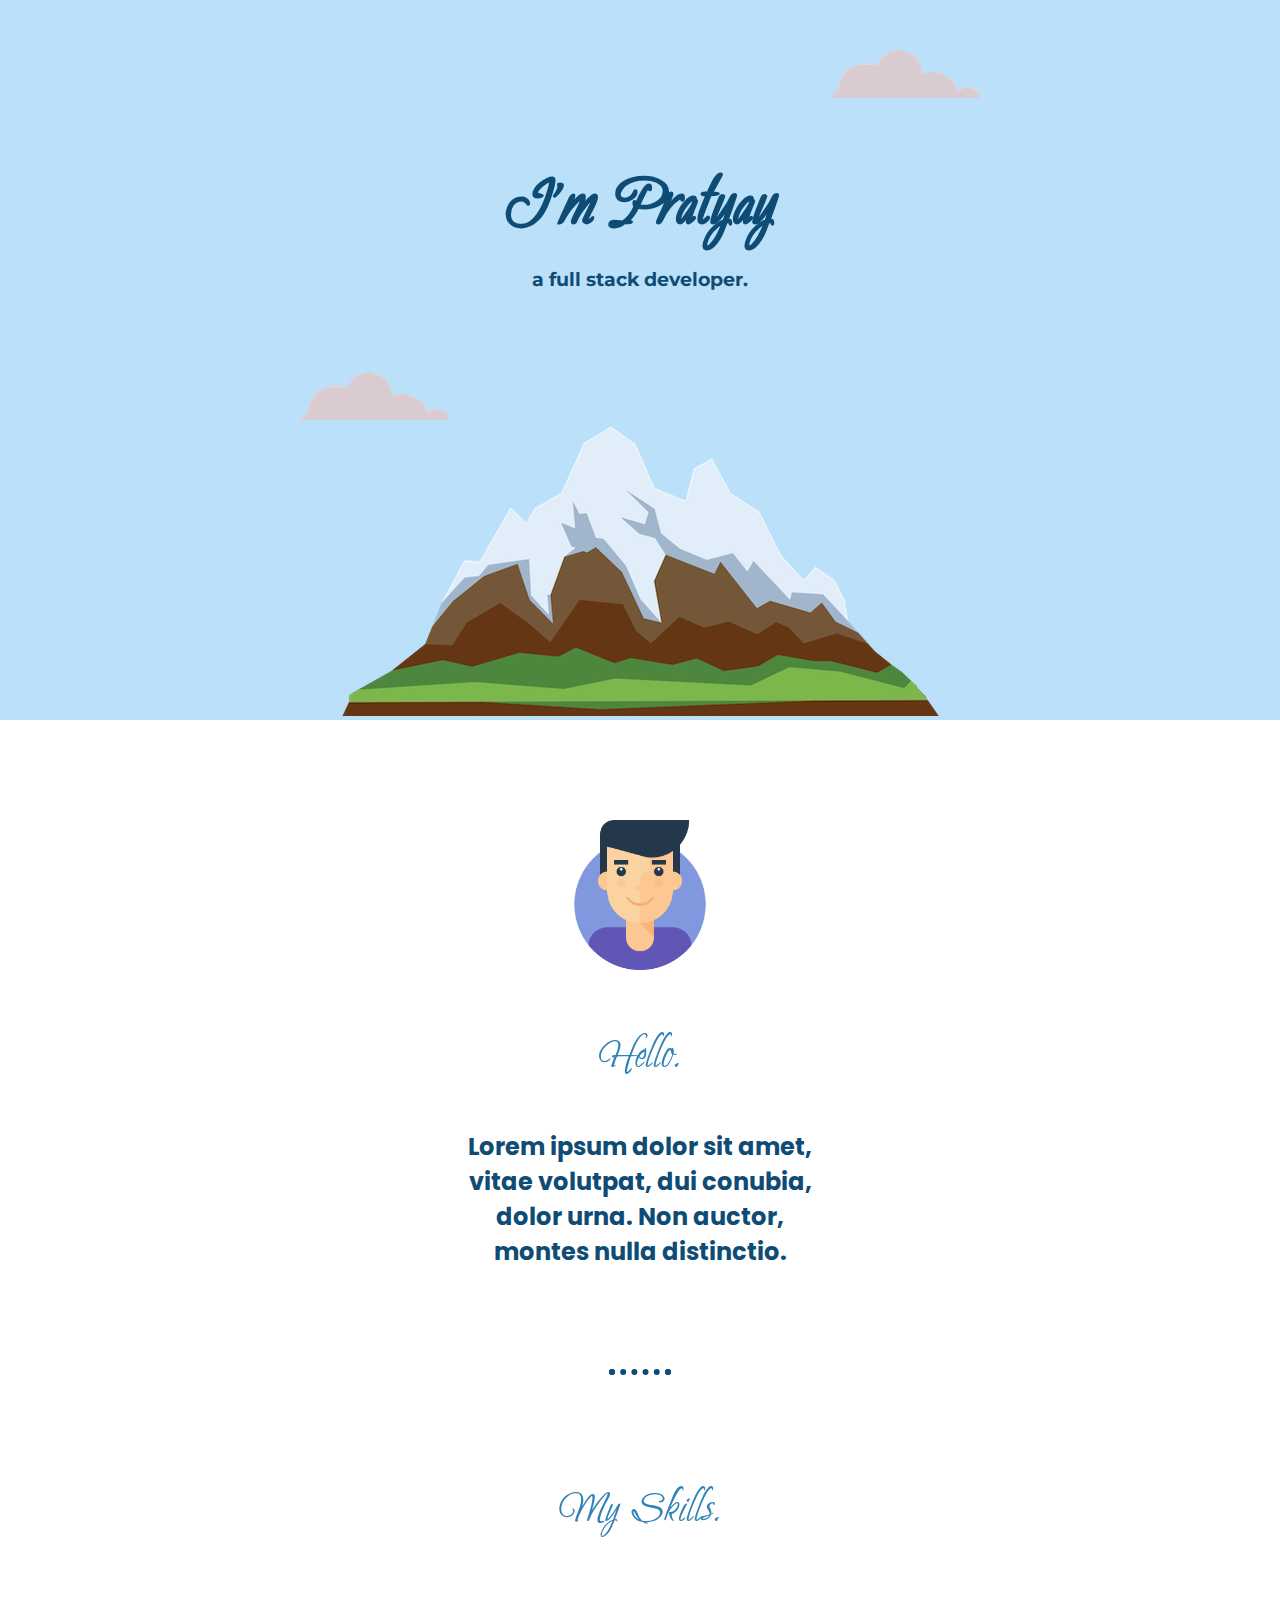
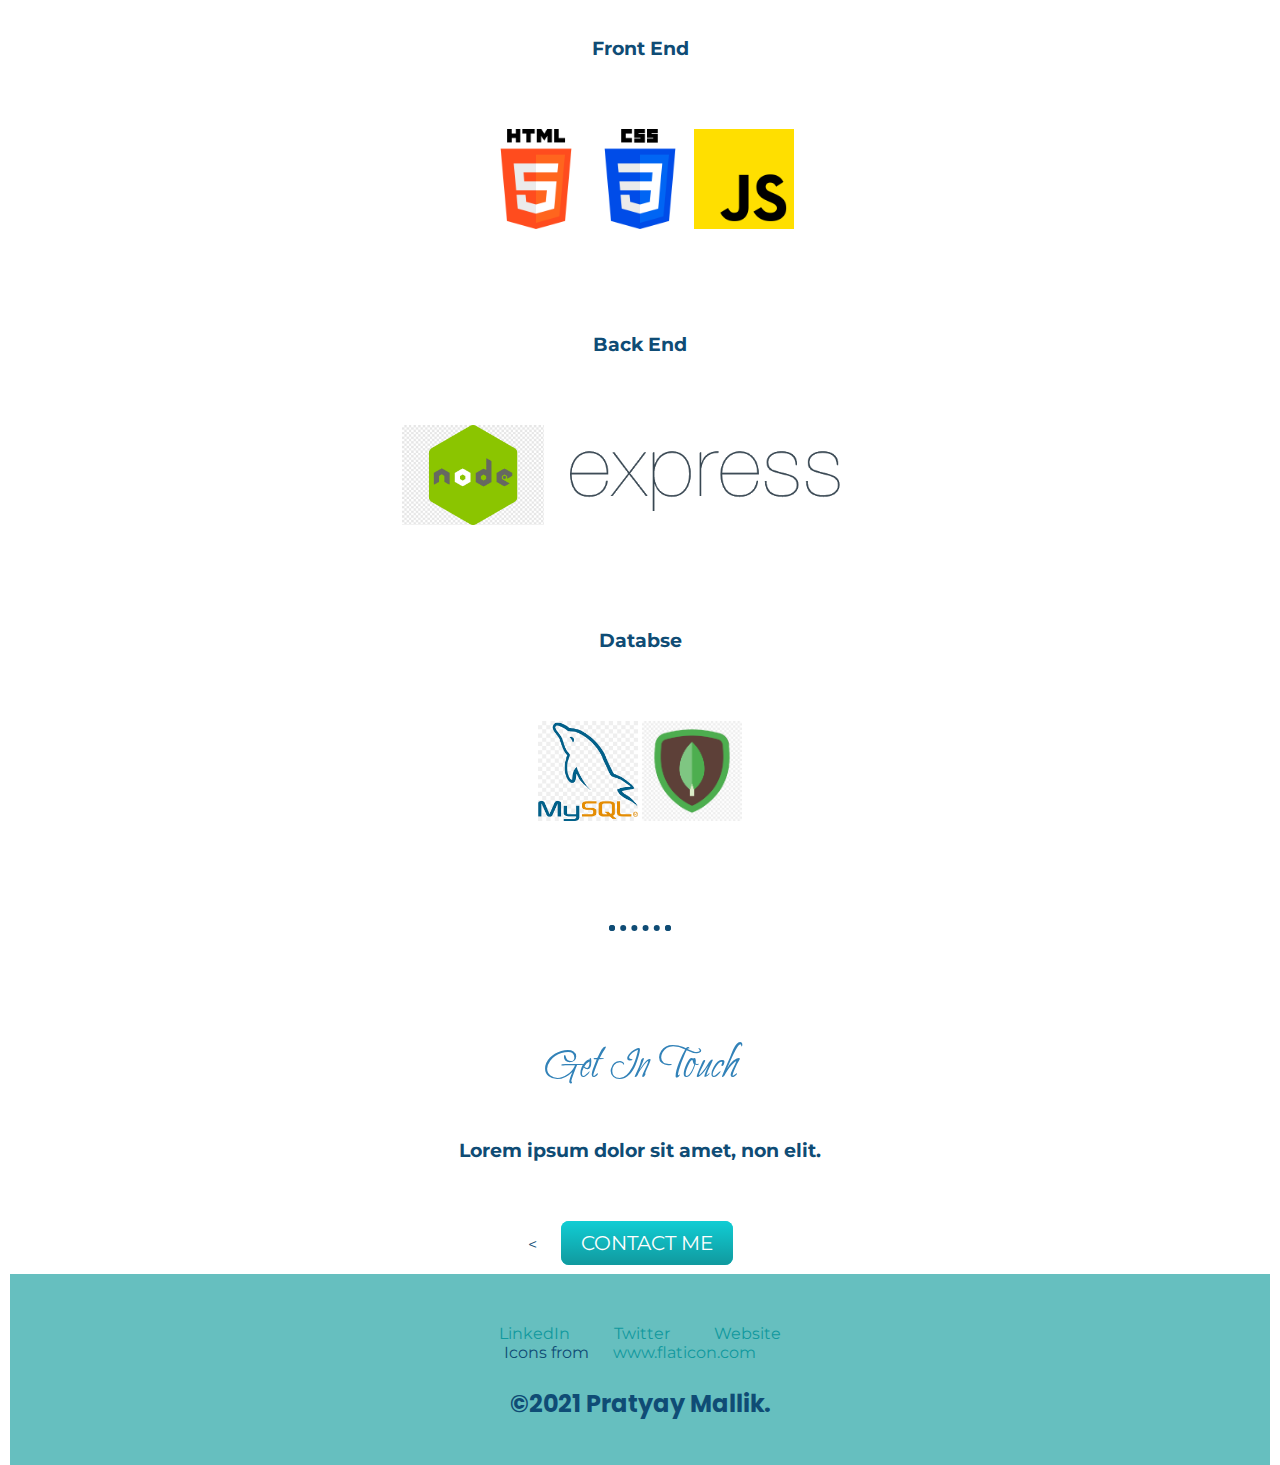
==== index.html @ e862d35b "Initial commit" ====
<!DOCTYPE html>
<html lang="en">
<head>
    <meta charset="UTF-8">
    <meta http-equiv="X-UA-Compatible" content="IE=edge">
    <meta name="viewport" content="width=device-width, initial-scale=1.0">
    <link rel="stylesheet" href="css/styles.css">
    <link rel="icon" href="favicon.png">

    <link rel="preconnect" href="https://fonts.googleapis.com">
    <link rel="preconnect" href="https://fonts.gstatic.com" crossorigin>
    <link href="https://fonts.googleapis.com/css2?family=Montserrat&family=Petemoss&family=Poppins:wght@200&display=swap" rel="stylesheet">
    <title>Pratyay</title>
</head>
<body>
    <div class="top-container">
        <img class="top-cloud" src="images/cloud.png" alt="cloud">
        <div class="title-text">
          <h1>I'm Pratyay</h1>
          <h3>a full stack developer.</h3>
        </div>
        <img class="bottom-cloud" src="images/cloud.png" alt="cloud">
        <img class="mountain" src="images/mountain.png" alt="mountain-img">
    </div>
    <div class="middle-container">
        <div class="profile">
          <img class="profile-image" src="images/pratyay.png" alt="">
          <h2>Hello.</h2>
          <p class="intro">Lorem ipsum dolor sit amet, vitae volutpat, dui conubia, dolor urna. Non auctor, montes nulla distinctio.</p>
        </div>
        <hr>
        <div class="skills">
          <h2>My Skills.</h2>
          <div class="skill-row">
            <h3>Front End</h3>
            <img class="skill-image" src="images/html-5.png" alt="">
            <img class="skill-image" src="images/css-3.png" alt="">
            <img class="skill-image" src="images/js.png" alt="">
            
            <div class="skill-row">
                <h3>Back End</h3>
              <img class="skill-image" src="images/node-js.png" alt="">
              <img class="skill-image" src="images/Expressjs.png" alt="">
            
              <div class="skill-row">
                <h3>Databse</h3>
                <img class="skill-image" src="images/mysql.png" alt="">
                <img class="skill-image" src="images/mongo.jpg" alt="">
            
            
          </div>
          
        </div>

        <hr>
        <div class="contact-me">
          <h2>Get In Touch</h2>
          <h3>Lorem ipsum dolor sit amet, non elit.</h3>
          <
          <a class="btn" href="mailto:name@email.com">CONTACT ME</a>
        </div>
      </div>
      <br>
      
      <div class="bottom-container">
        <a class="footer-link" href="https://www.linkedin.com/">LinkedIn</a>
        <a class="footer-link" href="https://twitter.com/">Twitter</a>
        <a class="footer-link" href="https://www.appbrewery.co/">Website</a><BR>
        <div>Icons from <a href="https://www.flaticon.com/" title="Flaticon">www.flaticon.com</a></div>
        <p>©2021 Pratyay Mallik.</p>
      </div>
      
    
    
</body>
</html>
---- css/styles.css ----
body{
    margin: 0;
    text-align: center;
    font-family: 'Montserrat', sans-serif;
    color: #0F4C75;
}
h1{
    font-family: 'Petemoss', cursive;
    margin: 50px auto 0 auto;
    font-size: 5.62rem;
}
h2{
    color: #3282B8;
    font-family: 'Petemoss', cursive;
    font-size: 3.5rem;
    font-weight: normal;
}
h3{
    padding-bottom: 50px;
}
p{
    font-family: 'Poppins', sans-serif; 
    font-size: 1.5em; 
    font-weight: bold;
}
hr {
    border: dotted #0F4C75 6px;
    border-bottom: none;
    width: 4%;
    margin: 100px auto;
  }
  a{
    color: #11999E;
    font-family: 'Montserrat', sans-serif;
    margin: 10px 20px;
    text-decoration: none;
  }
  
  a:hover {
    color: #EAF6F6;
  }
  
.profile-image{
    width: 150px;  
}
.skill-row{
    margin: 100px auto 0px auto;
}
.skill-image{
    height: 100px;
    display: inline-block;
}
.top-container {
    background-color: #BBE1FA;
    position: relative;
    padding-top: 100px;
  }
  
.bottom-cloud{
    position: absolute;
    left: 300px;
    bottom: 300px;
}
.top-cloud{
    position:absolute;
    right: 300px;
    top: 50px;
}
.mountain{
    margin-bottom: 0;
}
.middle-container {
    margin: 100px 10px 0 10px;
  }
  .intro {
    width: 30%;
    margin: auto;
  }
  
  
.bottom-container {
    background-color: #66BFBF;
    padding: 50px 0 20px;
    
  }
  .btn {
    background: #11cdd4;
    background-image: -webkit-linear-gradient(top, #11cdd4, #11999e);
    background-image: -moz-linear-gradient(top, #11cdd4, #11999e);
    background-image: -ms-linear-gradient(top, #11cdd4, #11999e);
    background-image: -o-linear-gradient(top, #11cdd4, #11999e);
    background-image: linear-gradient(to bottom, #11cdd4, #11999e);
    -webkit-border-radius: 8;
    -moz-border-radius: 8;
    border-radius: 8px;
    font-family: 'Montserrat', sans-serif;
    color: #ffffff;
    font-size: 20px;
    padding: 10px 20px 10px 20px;
    text-decoration: none;
  }
  
  .btn:hover {
    background: #30e3cb;
    background-image: -webkit-linear-gradient(top, #30e3cb, #2bc4ad);
    background-image: -moz-linear-gradient(top, #30e3cb, #2bc4ad);
    background-image: -ms-linear-gradient(top, #30e3cb, #2bc4ad);
    background-image: -o-linear-gradient(top, #30e3cb, #2bc4ad);
    background-image: linear-gradient(to bottom, #30e3cb, #2bc4ad);
    text-decoration: none;
  }
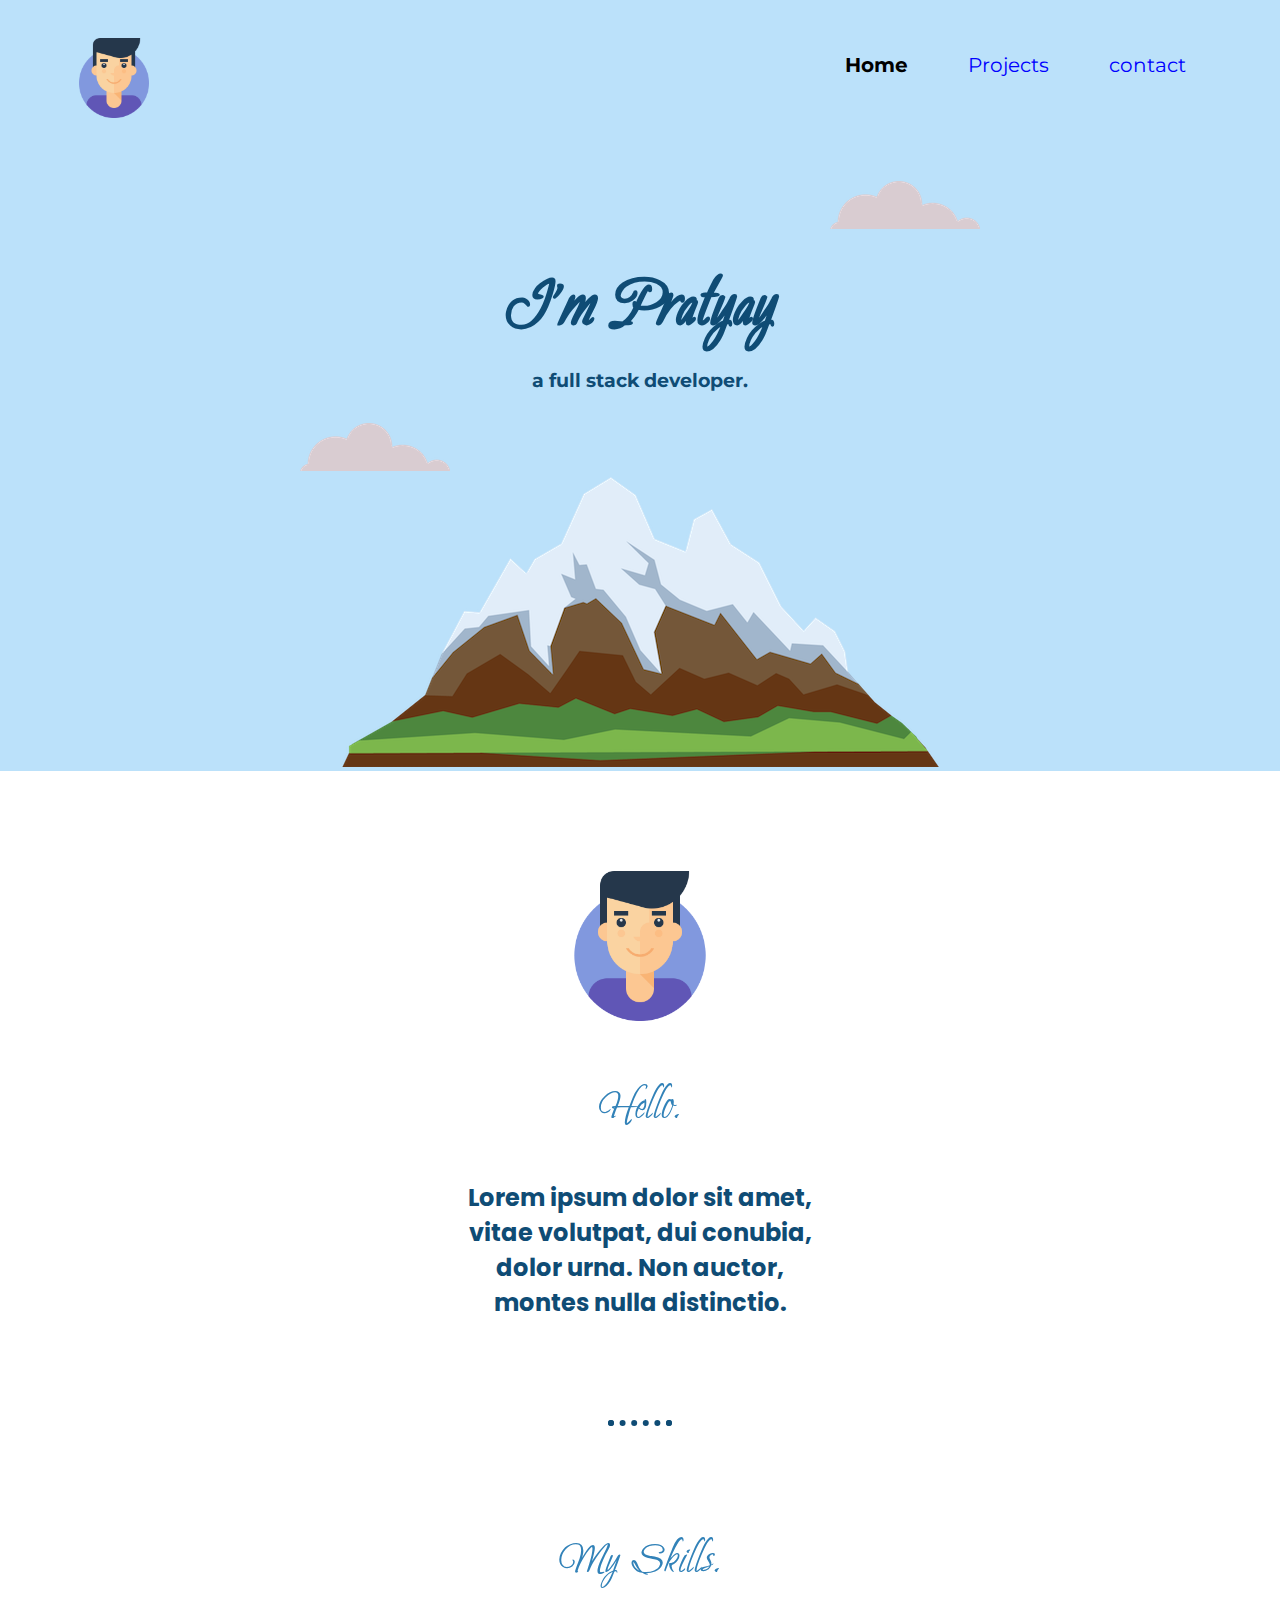
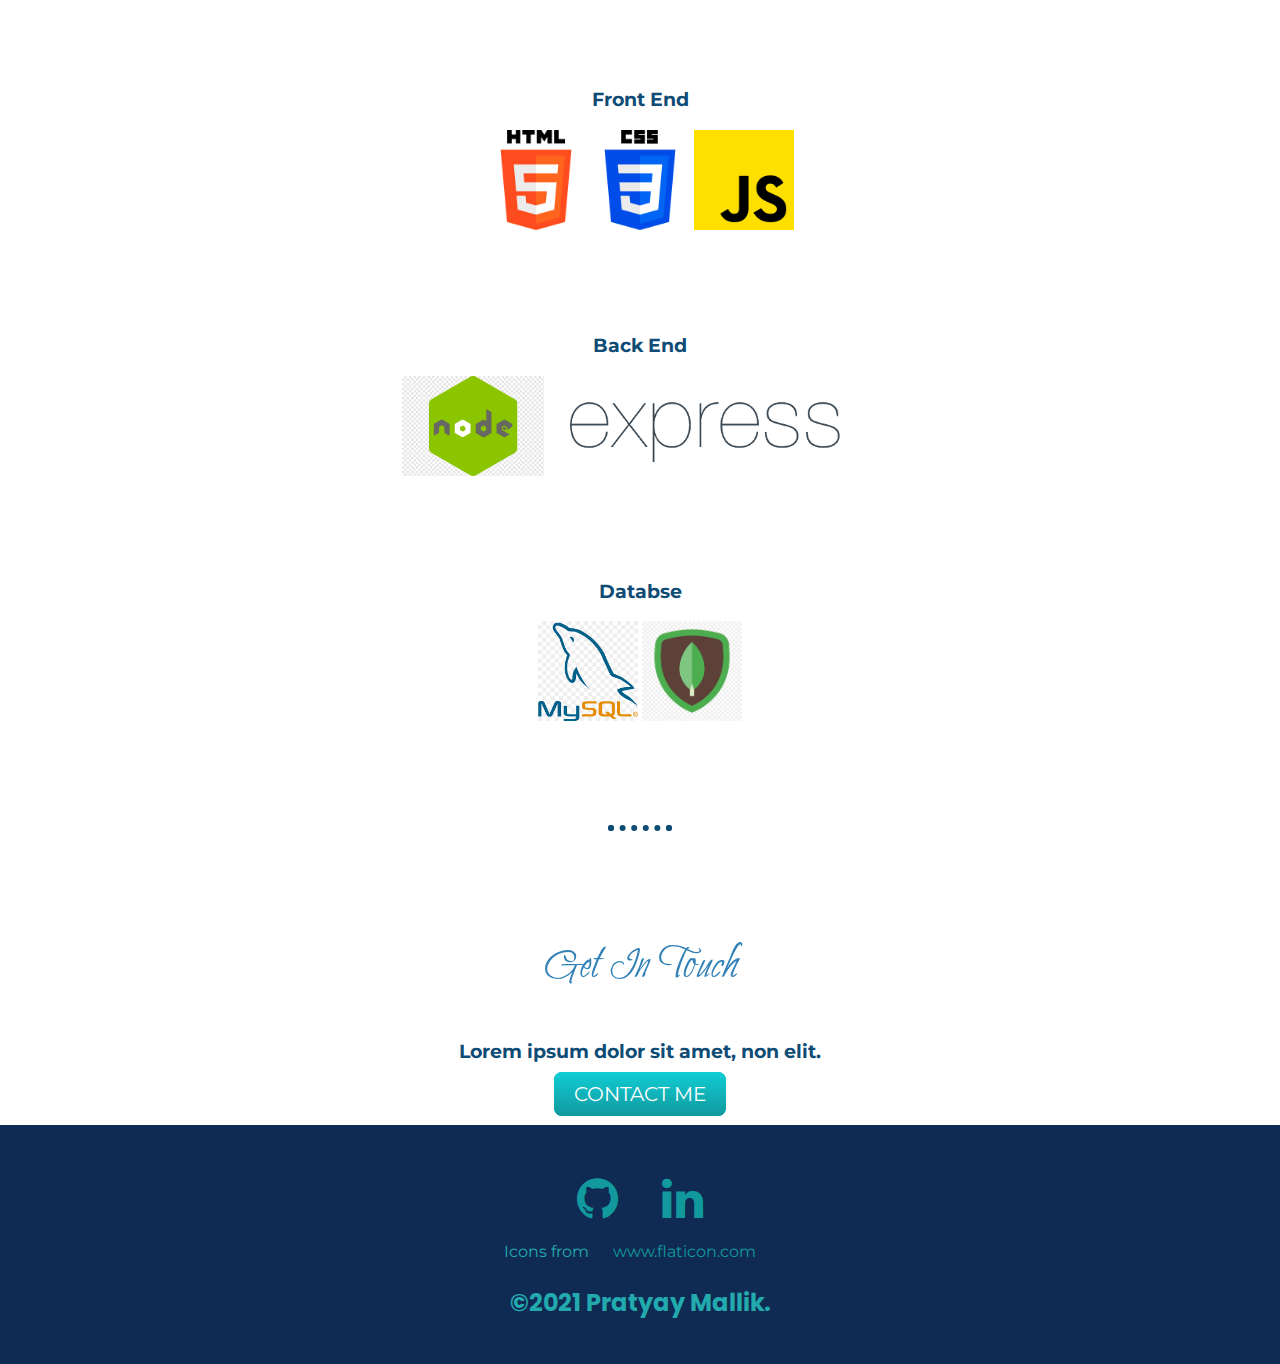
==== commit 22e61960: "added navbar, footer, projects page" ====
--- a/index.html
+++ b/index.html
@@ -7,12 +7,24 @@
     <link rel="stylesheet" href="css/styles.css">
     <link rel="icon" href="favicon.png">
 
+    <link rel="stylesheet" href="https://cdnjs.cloudflare.com/ajax/libs/font-awesome/4.7.0/css/font-awesome.min.css">
+
     <link rel="preconnect" href="https://fonts.googleapis.com">
     <link rel="preconnect" href="https://fonts.gstatic.com" crossorigin>
     <link href="https://fonts.googleapis.com/css2?family=Montserrat&family=Petemoss&family=Poppins:wght@200&display=swap" rel="stylesheet">
     <title>Pratyay</title>
 </head>
 <body>
+  <header>
+    <img class="nav-icon" src="images/pratyay.png">
+  <nav>
+    <ul>
+      <li><a href="#contact">contact</a></li>
+      <li><a href="pages/projects.html">Projects</a></li>
+      <li><a class="active" href="#home">Home</a></li>
+    </ul>
+  </nav>
+  </header>
     <div class="top-container">
         <img class="top-cloud" src="images/cloud.png" alt="cloud">
         <div class="title-text">
@@ -53,19 +65,20 @@
         </div>
 
         <hr>
+        <div id="contact">
         <div class="contact-me">
           <h2>Get In Touch</h2>
           <h3>Lorem ipsum dolor sit amet, non elit.</h3>
-          <
           <a class="btn" href="mailto:name@email.com">CONTACT ME</a>
         </div>
       </div>
+    </div>
       <br>
       
       <div class="bottom-container">
-        <a class="footer-link" href="https://www.linkedin.com/">LinkedIn</a>
-        <a class="footer-link" href="https://twitter.com/">Twitter</a>
-        <a class="footer-link" href="https://www.appbrewery.co/">Website</a><BR>
+        <a class="footer-link" href="https://www.linkedin.com/"><i class="fa fa-github fa-3x"></i></a>
+        <a class="footer-link" href="https://twitter.com/"><i class="fa fa-linkedin fa-3x"></i></a>
+        <br><br>
         <div>Icons from <a href="https://www.flaticon.com/" title="Flaticon">www.flaticon.com</a></div>
         <p>©2021 Pratyay Mallik.</p>
       </div>
--- a/css/styles.css
+++ b/css/styles.css
@@ -4,9 +4,49 @@
     font-family: 'Montserrat', sans-serif;
     color: #0F4C75;
 }
+header {
+  padding: 3% 5%;
+  background-color: #BBE1FA;
+}
+ul {
+  list-style-type: none;
+  margin: 0;
+  overflow: hidden;
+  
+  
+}
+
+li {
+  float: right;
+}
+
+.nav-icon{
+  float: left;
+  height: 80px;
+  margin-left: 10px;
+  margin-right: 120px;
+}
+
+li a {
+  display: block;
+  color: blue;
+ font-size:20px;
+  text-align: center;
+  padding: 5px 10px;
+  text-decoration: none;
+}
+
+.active{
+font-weight: bold;
+color: black;
+}
+li a:hover {
+  font-weight: bold;
+  color: white;
+}
 h1{
     font-family: 'Petemoss', cursive;
-    margin: 50px auto 0 auto;
+    margin: 20px auto 0 auto;
     font-size: 5.62rem;
 }
 h2{
@@ -15,9 +55,9 @@
     font-size: 3.5rem;
     font-weight: normal;
 }
-h3{
+/*h3{
     padding-bottom: 50px;
-}
+}*/
 p{
     font-family: 'Poppins', sans-serif; 
     font-size: 1.5em; 
@@ -70,7 +110,7 @@
     margin-bottom: 0;
 }
 .middle-container {
-    margin: 100px 10px 0 10px;
+    margin: 100px 0px 0 0px;
   }
   .intro {
     width: 30%;
@@ -79,9 +119,9 @@
   
   
 .bottom-container {
-    background-color: #66BFBF;
+    color: #22AAAF;
+    background-color: #0F2A53;
     padding: 50px 0 20px;
-    
   }
   .btn {
     background: #11cdd4;
